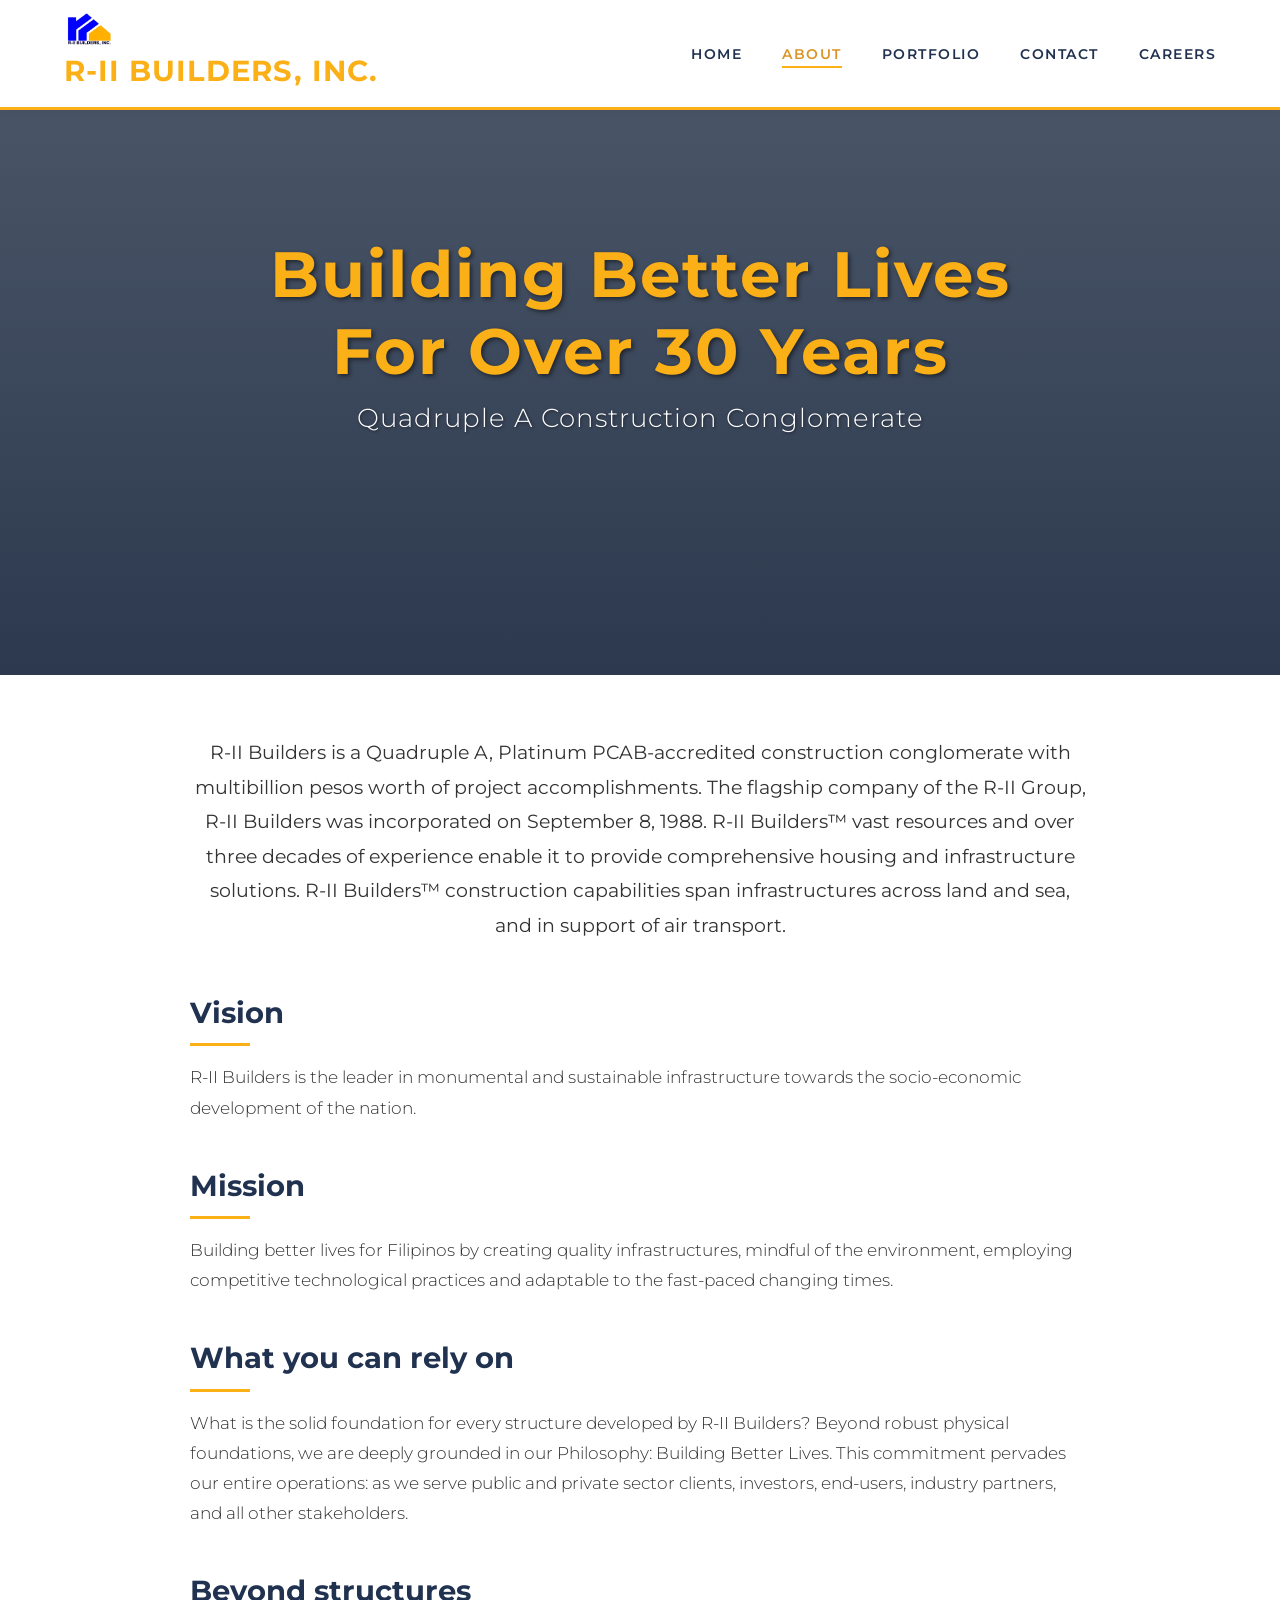
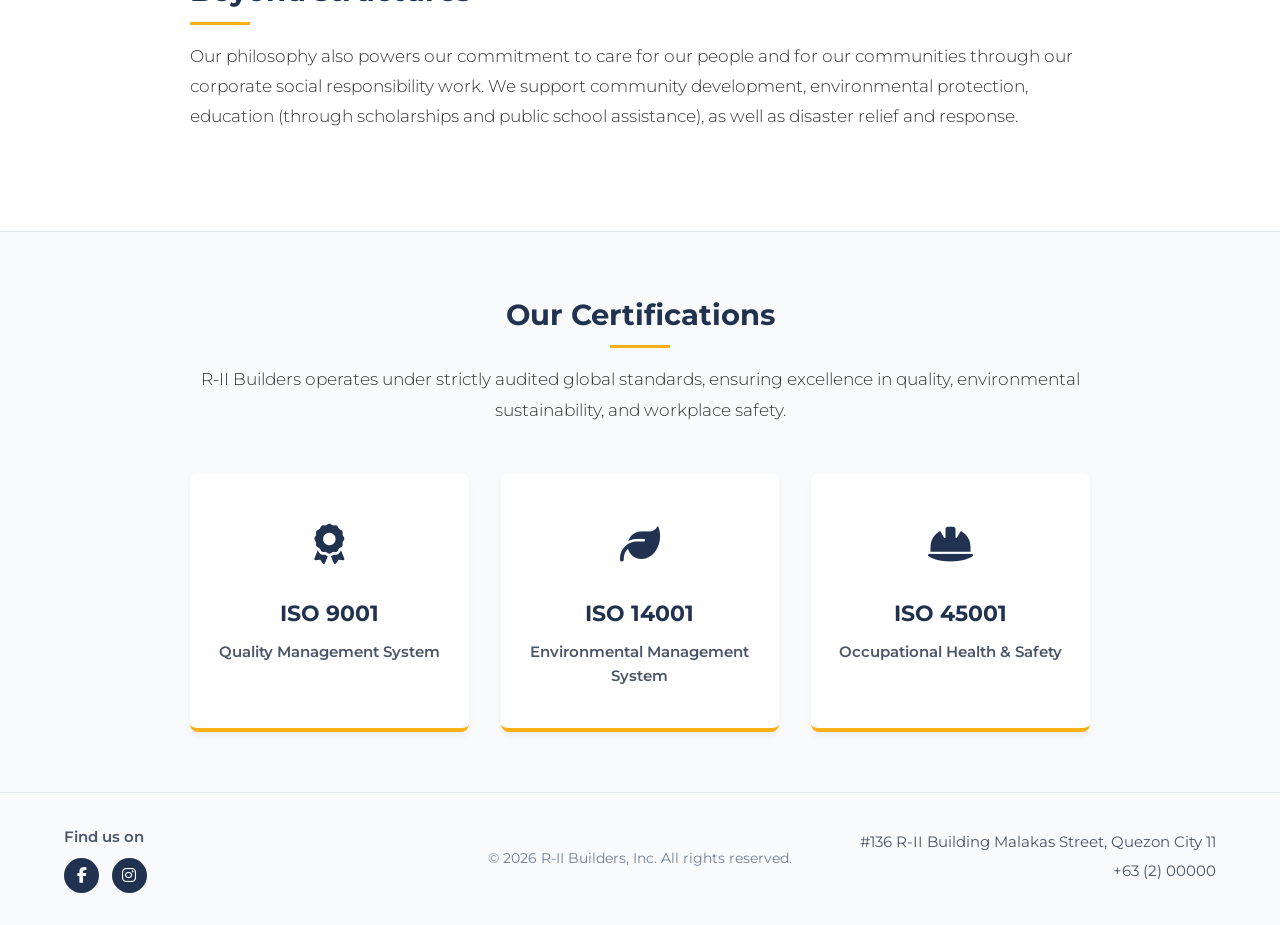
==== about.html @ 773a3608 "Update about.html" ====
<!DOCTYPE html>
<html lang="en">

<head>
    <meta charset="UTF-8">
    <meta name="viewport" content="width=device-width, initial-scale=1.0">
    <link rel="icon" type="image/png" href="images/favicon.png">
    <title>R-II Builders, Inc. | About</title>

    <meta property="og:title" content="R-II Builders, Inc. - About Us">
    <meta property="og:description" content="Building better lives for over 30 years.">
    <meta property="og:url" content="https://riibuilders.com/about.html">
    <meta property="og:type" content="website">

    <!-- Google Fonts -->
    <link rel="preconnect" href="https://fonts.googleapis.com">
    <link rel="preconnect" href="https://fonts.gstatic.com" crossorigin>
    <link href="https://fonts.googleapis.com/css2?family=Montserrat:wght@300;400;600;700&display=swap" rel="stylesheet">

    <!-- Font Awesome for ISO Certification and Social Icons -->
    <link rel="stylesheet" href="https://cdnjs.cloudflare.com/ajax/libs/font-awesome/6.4.0/css/all.min.css">

    <!-- CSS Link -->
    <link rel="stylesheet" href="css/style.css">

    <style>
        .nav-brand img {
            max-height: 35px;
            width: auto;
            display: block;
        }
    </style>
</head>

<body>
    <!-- Page Loader -->
    <div id="page-loader" class="page-loader">
        <img src="images/RII_Logo.png" alt="Loading..." class="loader-logo">
    </div>

    <!-- Navigation -->
    <nav class="navbar" id="navbar">
        <a href="index.html" class="nav-brand">
            <!-- Local logo image -->
            <img src="images/RII_Logo.png" alt="R-II Builders, Inc.">
            <span class="brand-text">R-II Builders, Inc.</span>
        </a>

        <!-- Mobile Toggle -->
        <button class="nav-toggle" id="nav-toggle" aria-label="Toggle Navigation">
            <span class="hamburger"></span>
        </button>

        <ul class="nav-links" id="nav-links">
            <li><a href="index.html" class="nav-item">Home</a></li>
            <li><a href="about.html" class="nav-item active">About</a></li>
            <li><a href="portfolio.html" class="nav-item">Portfolio</a></li>
            <li><a href="contact.html" class="nav-item">Contact</a></li>
            <li><a href="careers.html" class="nav-item">Careers</a></li>
        </ul>
    </nav>

    <!-- About Hero Section (Video Template) -->
    <header class="page-hero" id="about-hero">

        <!-- Video Background Container -->
        <div class="video-container">
            <!-- Autoplay, loop, and muted are standard for background videos -->
            <video autoplay loop muted playsinline id="hero-video">
                <!-- Using a free, lightweight construction stock video from Mixkit for the meantime -->
                <source src="https://assets.mixkit.co/videos/preview/mixkit-construction-crane-working-in-the-city-4389-large.mp4"
                    type="video/mp4">
            </video>
            <!-- Dark overlay so the text remains readable over the video -->
            <div class="video-overlay"></div>
        </div>

        <!-- Text Content -->
        <div class="hero-content">
            <h1 class="hero-title" style="text-transform: capitalize;">Building better lives<br>for Over 30 Years</h1>
            <h3 class="hero-subtitle">Quadruple A Construction Conglomerate</h3>
        </div>

    </header>

    <!-- About Content Section -->
    <section class="content-section">
        <div class="container">
            <p class="lead-text">
                R-II Builders is a Quadruple A, Platinum PCAB-accredited construction conglomerate with multibillion
                pesos worth of project accomplishments. The flagship company of the R-II Group, R-II Builders was
                incorporated on September 8, 1988. R-II Builders™ vast resources and over three decades of experience
                enable it to provide comprehensive housing and infrastructure solutions. R-II Builders™ construction
                capabilities span infrastructures across land and sea, and in support of air transport.
            </p>

            <div class="text-block">
                <h2 class="section-title">Vision</h2>
                <p>
                    R-II Builders is the leader in monumental and sustainable infrastructure towards the socio-economic
                    development of the nation.
                </p>
            </div>

            <div class="text-block">
                <h2 class="section-title">Mission</h2>
                <p>
                    Building better lives for Filipinos by creating quality infrastructures, mindful of the environment,
                    employing competitive technological practices and adaptable to the fast-paced changing times.
                </p>
            </div>

            <div class="text-block">
                <h2 class="section-title">What you can rely on</h2>
                <p>
                    What is the solid foundation for every structure developed by R-II Builders? Beyond robust physical
                    foundations, we are deeply grounded in our Philosophy: Building Better Lives. This commitment
                    pervades our entire operations: as we serve public and private sector clients, investors, end-users,
                    industry partners, and all other stakeholders.
                </p>
            </div>

            <div class="text-block">
                <h2 class="section-title">Beyond structures</h2>
                <p>
                    Our philosophy also powers our commitment to care for our people and for our communities through our
                    corporate social responsibility work. We support community development, environmental protection,
                    education (through scholarships and public school assistance), as well as disaster relief and
                    response.
                </p>
            </div>
        </div>
    </section>

    <!-- Certifications Section -->
    <section class="certifications-section">
        <div class="container">
            <div class="text-block text-center">
                <h2 class="section-title center-title">Our Certifications</h2>
                <p>R-II Builders operates under strictly audited global standards, ensuring excellence in quality,
                    environmental sustainability, and workplace safety.</p>
            </div>

            <div class="cert-grid">
                <!-- ISO 9001 -->
                <div class="cert-card">
                    <div class="cert-icon">
                        <i class="fas fa-award"></i>
                    </div>
                    <h3 class="cert-title">ISO 9001</h3>
                    <p class="cert-desc">Quality Management System</p>
                </div>

                <!-- ISO 14001 -->
                <div class="cert-card">
                    <div class="cert-icon">
                        <i class="fas fa-leaf"></i>
                    </div>
                    <h3 class="cert-title">ISO 14001</h3>
                    <p class="cert-desc">Environmental Management System</p>
                </div>

                <!-- ISO 45001 -->
                <div class="cert-card">
                    <div class="cert-icon">
                        <i class="fas fa-hard-hat"></i>
                    </div>
                    <h3 class="cert-title">ISO 45001</h3>
                    <p class="cert-desc">Occupational Health & Safety</p>
                </div>
            </div>
        </div>
    </section>

    <!-- Footer (Updated to match your Left/Center/Right layout) -->
    <footer class="simple-footer">
        <div class="footer-bottom-bar">

            <!-- LEFT: Social Links -->
            <div class="footer-left">
                <span class="social-text">Find us on</span>
                <div class="social-icons">
                    <a href="#"><i class="fab fa-facebook-f"></i></a>
                    <a href="#"><i class="fab fa-instagram"></i></a>
                </div>
            </div>

            <!-- CENTER: Copyright -->
            <div class="footer-center">
                &copy; 2026 R-II Builders, Inc. All rights reserved.
            </div>

            <!-- RIGHT: Address -->
            <div class="footer-right">
                <p>#136 R-II Building Malakas Street, Quezon City 11</p>
                <p>+63 (2) 00000</p>
            </div>

        </div>
    </footer>

    <script src="script.js"></script>
</body>

</html>
---- css/style.css ----
/* ==========================================================================
   CSS Reset & Variables (R-II Builders Theme)
   ========================================================================== */
@import url('https://fonts.googleapis.com/css2?family=Montserrat:wght@300;400;600;700&display=swap');

:root {
    /* Updated Corporate Blue & Gold Theme */
    --bg-blue: #203250;
    --header-blue: #16243b;
    --accent-gold: #fcb017;
    --accent-gold-hover: #da9528;
    --text-light: #ffffff;
    --text-muted: #a0aec0;
    --font-main: 'Montserrat', sans-serif;
    --transition-fast: 0.2s ease-in-out;
}

* {
    margin: 0;
    padding: 0;
    box-sizing: border-box;
}

body {
    font-family: var(--font-main);
    color: #333333;
    background-color: #ffffff;
    line-height: 1.6;
    overflow-x: hidden;
    display: flex;
    flex-direction: column;
    min-height: 100vh;
}

a {
    text-decoration: none;
    color: inherit;
}

/* ==========================================================================
   Navigation
   ========================================================================== */
.navbar {
    position: fixed;
    top: 0;
    left: 0;
    width: 100%;
    z-index: 1000;
    display: flex;
    justify-content: space-between;
    align-items: center;
    padding: 0.8rem 5%;
    background-color: #ffffff;
    border-bottom: 3px solid var(--accent-gold);
    box-shadow: 0 4px 10px rgba(0, 0, 0, 0.05);
}

.nav-brand {
    font-size: 1.8rem;
    font-weight: 700;
    color: var(--accent-gold);
    text-transform: uppercase;
    letter-spacing: 1px;
}

.nav-brand img {
    max-height: 35px;
    width: auto;
    display: block;
}

.nav-links {
    list-style: none;
    display: flex;
    gap: 2.5rem;
    align-items: center;
}

.nav-links a {
    font-size: 0.9rem;
    font-weight: 600;
    letter-spacing: 1.5px;
    text-transform: uppercase;
    transition: var(--transition-fast);
    position: relative;
    color: var(--bg-blue);
}

.nav-links a::after {
    content: '';
    position: absolute;
    bottom: -5px;
    left: 0;
    width: 0;
    height: 2px;
    background-color: var(--accent-gold);
    transition: var(--transition-fast);
}

.nav-links a:hover::after,
.nav-links a.active::after {
    width: 100%;
}

.nav-links a:hover,
.nav-links a.active {
    color: var(--accent-gold-hover);
}

/* Mobile Nav Toggle */
.nav-toggle {
    display: none;
    background: none;
    border: none;
    cursor: pointer;
    padding: 0.5rem;
    z-index: 1001;
}

.hamburger {
    display: block;
    width: 25px;
    height: 2px;
    background-color: var(--accent-gold);
    position: relative;
    transition: var(--transition-fast);
}

.hamburger::before,
.hamburger::after {
    content: '';
    position: absolute;
    width: 100%;
    height: 100%;
    background-color: inherit;
    left: 0;
    transition: var(--transition-fast);
}

.hamburger::before {
    top: -8px;
}

.hamburger::after {
    top: 8px;
}

/* ==========================================================================
   Hero Section (Home Page)
   ========================================================================== */
.hero {
    flex: 1;
    display: flex;
    align-items: center;
    justify-content: center;
    text-align: center;
    padding: 150px 20px 80px;
    background-image: linear-gradient(rgba(22, 36, 59, 0.75), rgba(22, 36, 59, 0.9)), url('https://pub-7480e3de787c46bc820e8f515126787b.r2.dev/RII%20Photos/R2%20OLD%20PHOTOS/Capture8.JPG.webp');
    background-size: cover;
    background-position: center;
    background-attachment: fixed;
}

.hero-content {
    max-width: 800px;
    animation: fadeInUp 1s ease forwards;
}

.hero-title {
    color: var(--accent-gold);
    font-size: clamp(2.5rem, 6vw, 4.5rem);
    font-weight: 700;
    margin-bottom: 1.5rem;
    letter-spacing: 2px;
    line-height: 1.2;
    text-shadow: 2px 2px 4px rgba(0, 0, 0, 0.5);
}

.hero-text {
    font-size: clamp(1rem, 2vw, 1.2rem);
    font-weight: 400;
    line-height: 1.8;
    color: #ffffff;
    margin: 0 auto;
    text-shadow: 1px 1px 3px rgba(0, 0, 0, 0.5);
}

/* ==========================================================================
   Internal Pages (About, Portfolio, etc.)
   ========================================================================== */
.page-hero {
    position: relative;
    padding: 160px 20px 60px;
    background-color: #f8fafc;
    text-align: center;
    overflow: hidden;
}

.page-hero .hero-title {
    color: var(--accent-gold);
    font-size: clamp(2rem, 5vw, 3.5rem);
    font-weight: 700;
    margin-bottom: 0.5rem;
    line-height: 1.2;
}

.hero-subtitle {
    color: #4a5568;
    font-size: clamp(1rem, 2vw, 1.5rem);
    font-weight: 300;
    letter-spacing: 1px;
}

/* About Hero - 3/4 Screen Video Background */
#about-hero {
    position: relative;
    height: 75vh;
    min-height: 500px;
    display: flex;
    align-items: center;
    justify-content: center;
    padding: 0 20px;
    overflow: hidden;
}

.video-container {
    position: absolute;
    top: 0;
    left: 0;
    width: 100%;
    height: 100%;
    z-index: 0;
}

.video-container video {
    width: 100%;
    height: 100%;
    object-fit: cover;
    display: block;
}

.video-overlay {
    position: absolute;
    top: 0;
    left: 0;
    width: 100%;
    height: 100%;
    background: linear-gradient(rgba(22, 36, 59, 0.75), rgba(22, 36, 59, 0.9));
    z-index: 1;
}

#about-hero .hero-content {
    position: relative;
    z-index: 2;
    text-align: center;
}

#about-hero .hero-title {
    color: var(--accent-gold);
    font-size: clamp(2.5rem, 5vw, 4rem);
    text-shadow: 2px 2px 4px rgba(0, 0, 0, 0.5);
    margin-bottom: 0.5rem;
}

#about-hero .hero-subtitle {
    color: #ffffff;
    font-size: clamp(1.2rem, 2vw, 1.8rem);
    font-weight: 300;
    text-shadow: 1px 1px 3px rgba(0, 0, 0, 0.5);
    letter-spacing: 1px;
}

/* Content Section Layout */
.content-section {
    background-color: #ffffff;
    color: #333333;
    padding: 60px 20px;
    flex: 1;
}

.container {
    max-width: 900px;
    margin: 0 auto;
}

.lead-text {
    font-size: 1.2rem;
    line-height: 1.8;
    margin-bottom: 3rem;
    text-align: center;
    font-weight: 400;
}

.text-block {
    margin-bottom: 2.5rem;
}

.section-title {
    color: var(--bg-blue);
    font-size: 1.8rem;
    margin-bottom: 1rem;
    position: relative;
    padding-bottom: 10px;
}

.section-title::after {
    content: '';
    position: absolute;
    left: 0;
    bottom: 0;
    width: 60px;
    height: 3px;
    background-color: var(--accent-gold);
}

.text-block p {
    font-size: 1.05rem;
    line-height: 1.8;
    font-weight: 300;
}

/* ==========================================================================
   Certifications Section
   ========================================================================== */
.certifications-section {
    background-color: #f8fafc;
    padding: 60px 20px;
    border-top: 1px solid #e2e8f0;
}

.text-center {
    text-align: center;
}

.center-title {
    display: inline-block;
}

.center-title::after {
    left: 50%;
    transform: translateX(-50%);
}

.cert-grid {
    display: grid;
    grid-template-columns: repeat(auto-fit, minmax(250px, 1fr));
    gap: 2rem;
    margin-top: 3rem;
}

.cert-card {
    background: #ffffff;
    padding: 2.5rem 1.5rem;
    border-radius: 8px;
    text-align: center;
    box-shadow: 0 4px 6px rgba(0, 0, 0, 0.05);
    border-bottom: 4px solid var(--accent-gold);
    transition: var(--transition-fast);
}

.cert-card:hover {
    transform: translateY(-5px);
    box-shadow: 0 10px 20px rgba(0, 0, 0, 0.1);
}

.cert-icon {
    font-size: 2.5rem;
    color: var(--bg-blue);
    margin-bottom: 1.2rem;
}

.cert-title {
    color: var(--bg-blue);
    font-size: 1.4rem;
    font-weight: 700;
    margin-bottom: 0.5rem;
}

.cert-desc {
    color: #4a5568;
    font-size: 0.95rem;
    font-weight: 600;
    margin: 0;
}

/* ==========================================================================
   Contact Page Styles
   ========================================================================== */
.contact-container {
    display: grid;
    grid-template-columns: 1fr 1.5fr;
    gap: 4rem;
    padding-top: 20px;
}

.contact-info {
    padding-right: 2rem;
}

.contact-detail {
    margin-bottom: 1.5rem;
    font-size: 1.05rem;
    color: #4a5568;
}

.contact-detail strong {
    color: var(--bg-blue);
    font-weight: 600;
}

.contact-form-wrapper {
    background: #f8fafc;
    padding: 2.5rem;
    border-radius: 8px;
    box-shadow: 0 4px 6px rgba(0, 0, 0, 0.05);
    border: 1px solid #e2e8f0;
}

.form-group {
    margin-bottom: 1.5rem;
}

.form-group label {
    display: block;
    font-size: 0.9rem;
    font-weight: 600;
    color: var(--bg-blue);
    margin-bottom: 0.5rem;
}

.form-group input,
.form-group select,
.form-group textarea {
    width: 100%;
    padding: 0.75rem 1rem;
    border: 1px solid #cbd5e1;
    border-radius: 4px;
    font-family: var(--font-main);
    font-size: 1rem;
    color: #333333;
    transition: var(--transition-fast);
}

.form-group input:focus,
.form-group select:focus,
.form-group textarea:focus {
    outline: none;
    border-color: var(--accent-gold);
    box-shadow: 0 0 0 2px rgba(252, 176, 23, 0.2);
}

.btn-submit {
    display: inline-block;
    width: 100%;
    padding: 1rem;
    background-color: var(--accent-gold);
    color: var(--header-blue);
    font-weight: 700;
    font-size: 1rem;
    border: none;
    border-radius: 4px;
    cursor: pointer;
    text-transform: uppercase;
    letter-spacing: 1px;
    transition: var(--transition-fast);
}

.btn-submit:hover {
    background-color: var(--accent-gold-hover);
    color: #ffffff;
}

/* ==========================================================================
   Careers Page Styles
   ========================================================================== */
.job-list {
    display: flex;
    flex-direction: column;
    gap: 2rem;
}

.job-card {
    background: #ffffff;
    border: 1px solid #e2e8f0;
    border-left: 4px solid var(--accent-gold);
    border-radius: 6px;
    padding: 2rem;
    box-shadow: 0 4px 6px rgba(0, 0, 0, 0.03);
    transition: var(--transition-fast);
}

.job-card:hover {
    box-shadow: 0 10px 15px rgba(0, 0, 0, 0.08);
    transform: translateY(-2px);
}

.job-header {
    display: flex;
    justify-content: space-between;
    align-items: center;
    margin-bottom: 0.5rem;
}

.job-title {
    color: var(--bg-blue);
    font-size: 1.4rem;
    font-weight: 700;
}

.job-type {
    background-color: var(--header-blue);
    color: var(--accent-gold);
    padding: 0.3rem 0.8rem;
    border-radius: 20px;
    font-size: 0.8rem;
    font-weight: 600;
    text-transform: uppercase;
    letter-spacing: 1px;
}

.job-meta {
    color: #718096;
    font-size: 0.95rem;
    margin-bottom: 1rem;
    font-weight: 600;
}

.job-desc {
    color: #4a5568;
    font-size: 1rem;
    line-height: 1.7;
    margin-bottom: 1.5rem;
}

.btn-apply {
    display: inline-block;
    padding: 0.75rem 1.5rem;
    background-color: transparent;
    color: var(--bg-blue);
    font-weight: 700;
    font-size: 0.9rem;
    border: 2px solid var(--bg-blue);
    border-radius: 4px;
    cursor: pointer;
    text-transform: uppercase;
    letter-spacing: 1px;
    transition: var(--transition-fast);
}

.btn-apply:hover {
    background-color: var(--bg-blue);
    color: var(--text-light);
}

/* ==========================================================================
   Portfolio Gallery Styles
   ========================================================================== */
.portfolio-section {
    padding: 4rem 2rem;
    background-color: #f8fafc;
}

.portfolio-grid {
    display: grid;
    grid-template-columns: repeat(auto-fill, minmax(300px, 1fr));
    gap: 2rem;
}

.portfolio-item {
    position: relative;
    border-radius: 8px;
    overflow: hidden;
    box-shadow: 0 4px 10px rgba(0, 0, 0, 0.1);
    background-color: #ffffff;
    aspect-ratio: 4 / 3;
    cursor: pointer;
    min-width: 0;
    min-height: 0;
}

.portfolio-item img {
    width: 100%;
    height: 100%;
    object-fit: cover;
    display: block;
    transition: transform 0.5s ease;
}

.portfolio-item:hover img {
    transform: scale(1.1);
}

.portfolio-overlay {
    position: absolute;
    inset: 0;
    background: linear-gradient(to top, rgba(32, 50, 80, 0.9), rgba(32, 50, 80, 0.2));
    display: flex;
    align-items: flex-end;
    padding: 1.5rem;
    opacity: 0;
    transition: opacity 0.3s ease;
}

.portfolio-item:hover .portfolio-overlay {
    opacity: 1;
}

.portfolio-title {
    color: var(--accent-gold);
    font-size: 1.2rem;
    font-weight: 700;
    text-transform: uppercase;
    letter-spacing: 1px;
    transform: translateY(20px);
    transition: transform 0.3s ease;
}

.portfolio-item:hover .portfolio-title {
    transform: translateY(0);
}

/* ==========================================================================
   Footer (Left / Center / Right Layout for ALL Pages)
   ========================================================================== */
.simple-footer {
    padding: 2rem 5%;
    background-color: #f8fafc;
    border-top: 1px solid #e2e8f0;
    margin-top: auto;
}

.footer-bottom-bar {
    display: flex;
    flex-direction: row;
    justify-content: space-between;
    align-items: center;
    width: 100%;
    max-width: 1400px;
    margin: 0 auto;
}

.footer-left {
    flex: 1;
    display: flex;
    flex-direction: column;
    align-items: flex-start;
}

.social-text {
    color: #4a5568;
    font-size: 0.95rem;
    font-weight: 600;
    margin-bottom: 0.5rem;
}

.social-icons {
    display: flex;
    gap: 0.8rem;
}

.social-icons a {
    color: #ffffff;
    background-color: var(--bg-blue);
    width: 35px;
    height: 35px;
    border-radius: 50%;
    display: inline-flex;
    align-items: center;
    justify-content: center;
    transition: background-color 0.3s ease, transform 0.3s ease;
}

.social-icons a:hover {
    background-color: var(--accent-gold);
    transform: translateY(-3px);
}

.footer-center {
    flex: 1;
    text-align: center;
    font-size: 0.85rem;
    color: #718096;
}

.footer-right {
    flex: 1;
    text-align: right;
    color: #4a5568;
    font-size: 0.95rem;
}

.footer-right p {
    margin: 0 0 0.3rem 0;
}

/* ==========================================================================
   Page Loader
   ========================================================================== */
.page-loader {
    position: fixed;
    top: 0;
    left: 0;
    width: 100%;
    height: 100%;
    background-color: #ffffff;
    display: flex;
    justify-content: center;
    align-items: center;
    z-index: 9999;
    transition: opacity 0.5s ease, visibility 0.5s ease;
}

.page-loader.hidden {
    opacity: 0;
    visibility: hidden;
}

.loader-logo {
    width: 150px;
    animation: pulse 1.5s infinite;
}

/* ==========================================================================
   Animations & Responsive Design
   ========================================================================== */
@keyframes pulse {
    0% {
        transform: scale(1);
        opacity: 0.7;
    }

    50% {
        transform: scale(1.1);
        opacity: 1;
    }

    100% {
        transform: scale(1);
        opacity: 0.7;
    }
}

@keyframes fadeInUp {
    from {
        opacity: 0;
        transform: translateY(30px);
    }

    to {
        opacity: 1;
        transform: translateY(0);
    }
}

@media (max-width: 768px) {

    /* Mobile Nav */
    .nav-toggle {
        display: block;
    }

    .nav-links {
        position: fixed;
        top: 0;
        right: -100%;
        width: 100%;
        height: 100vh;
        background: #ffffff;
        flex-direction: column;
        justify-content: center;
        align-items: center;
        transition: right 0.4s ease;
        gap: 3rem;
    }

    .nav-links.active {
        right: 0;
    }

    .nav-toggle.active .hamburger {
        background: transparent;
    }

    .nav-toggle.active .hamburger::before {
        top: 0;
        transform: rotate(45deg);
    }

    .nav-toggle.active .hamburger::after {
        top: 0;
        transform: rotate(-45deg);
    }

    /* Mobile Footer */
    .footer-bottom-bar {
        flex-direction: column;
        gap: 2rem;
    }

    .footer-left,
    .footer-center,
    .footer-right {
        align-items: center;
        text-align: center;
    }

    /* Mobile Contact/Careers Layout */
    .contact-container {
        grid-template-columns: 1fr;
        gap: 2.5rem;
    }

    .contact-info {
        padding-right: 0;
    }
}

@media (max-width: 500px) {
    .job-header {
        flex-direction: column;
        align-items: flex-start;
        gap: 0.5rem;
    }
}

/* ==========================================================================
   About Hero - 3/4 Screen Video Background
   ========================================================================== */
#about-hero {
    position: relative;
    height: 75vh;
    /* Sets the height to exactly 3/4 of the viewport height */
    min-height: 500px;
    /* Fallback for very small screens */
    display: flex;
    align-items: center;
    justify-content: center;
    padding: 0 20px;
    overflow: hidden;
}

.video-container {
    position: absolute;
    top: 0;
    left: 0;
    width: 100%;
    height: 100%;
    z-index: 0;
}

.video-container video {
    width: 100%;
    height: 100%;
    object-fit: cover;
    /* Ensures the video fills the screen without stretching */
    display: block;
}

.video-overlay {
    position: absolute;
    top: 0;
    left: 0;
    width: 100%;
    height: 100%;
    /* Dark blue gradient overlay - adjust opacity (0.75 / 0.9) if you want the video brighter or darker */
    background: linear-gradient(rgba(22, 36, 59, 0.75), rgba(22, 36, 59, 0.9));
    z-index: 1;
}

#about-hero .hero-content {
    position: relative;
    z-index: 2;
    /* Keeps the text above the video and overlay */
    text-align: center;
}

#about-hero .hero-title {
    color: var(--accent-gold);
    font-size: clamp(2.5rem, 5vw, 4rem);
    text-shadow: 2px 2px 4px rgba(0, 0, 0, 0.5);
    margin-bottom: 0.5rem;
}

#about-hero .hero-subtitle {
    color: #ffffff;
    font-size: clamp(1.2rem, 2vw, 1.8rem);
    font-weight: 300;
    text-shadow: 1px 1px 3px rgba(0, 0, 0, 0.5);
    letter-spacing: 1px;
}

/* ==========================================================================
   Careers Hero - 3/4 Screen Background
   ========================================================================== */
#careers-hero {
    position: relative;
    height: 75vh;
    min-height: 500px;
    display: flex;
    align-items: center;
    justify-content: center;
    padding: 0 20px;
    overflow: hidden;
    /* Uses a background image with a dark overlay to keep text readable */
    background-image: linear-gradient(rgba(22, 36, 59, 0.75), rgba(22, 36, 59, 0.9)), url('https://pub-7480e3de787c46bc820e8f515126787b.r2.dev/RII%20Photos/R2%20OLD%20PHOTOS/Capture3.JPG.webp');
    background-size: cover;
    background-position: center;
}

#careers-hero .hero-content {
    position: relative;
    z-index: 2;
    text-align: center;
}

#careers-hero .hero-title {
    color: var(--accent-gold);
    font-size: clamp(2.5rem, 5vw, 4rem);
    text-shadow: 2px 2px 4px rgba(0, 0, 0, 0.5);
    margin-bottom: 0.5rem;
}

#careers-hero .hero-subtitle {
    color: #ffffff;
    font-size: clamp(1.2rem, 2vw, 1.8rem);
    font-weight: 300;
    text-shadow: 1px 1px 3px rgba(0, 0, 0, 0.5);
    letter-spacing: 1px;
}
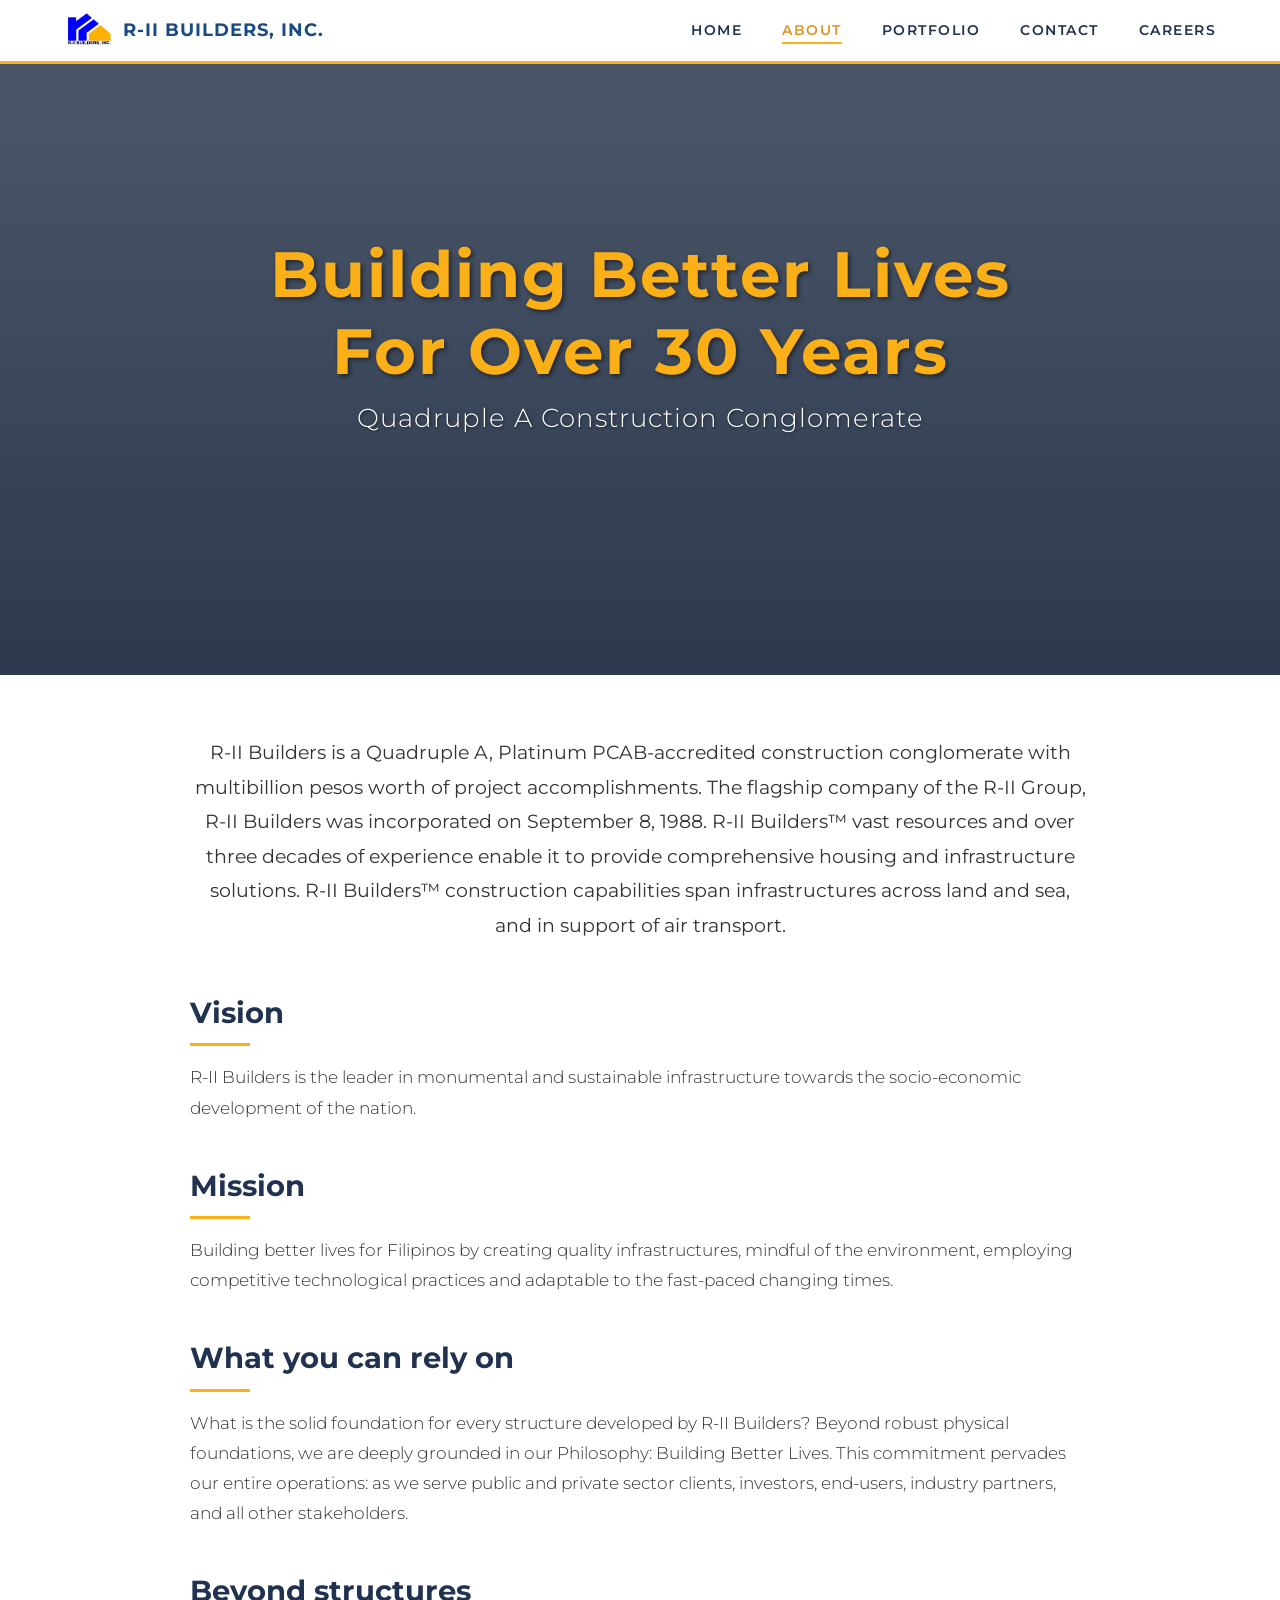
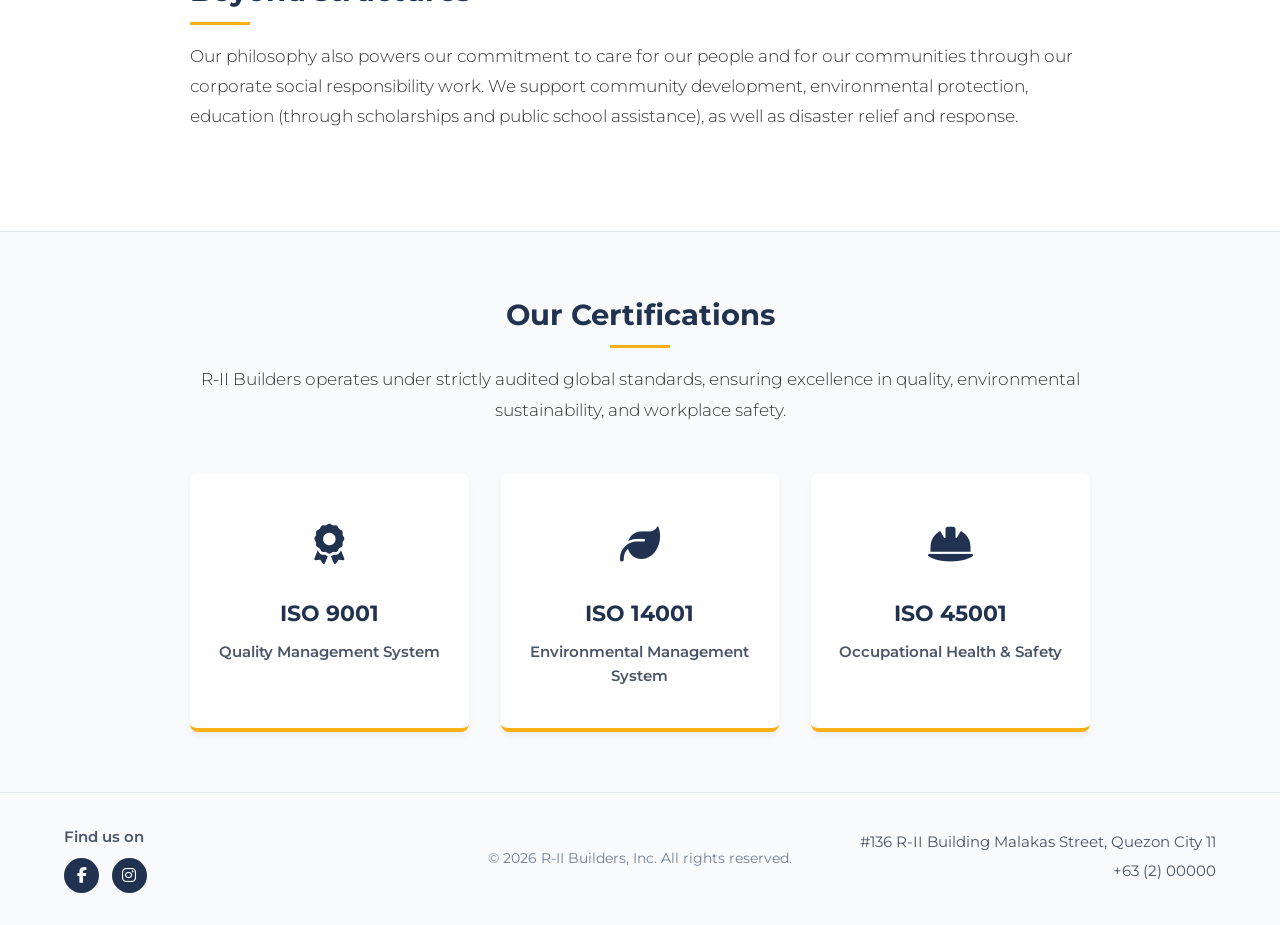
==== commit ba5d7c06: "Update about.html" ====
--- a/about.html
+++ b/about.html
@@ -1,4 +1,4 @@
-<!DOCTYPE html>
+﻿<!DOCTYPE html>
 <html lang="en">
 
 <head>
@@ -68,7 +68,8 @@
             <!-- Autoplay, loop, and muted are standard for background videos -->
             <video autoplay loop muted playsinline id="hero-video">
                 <!-- Using a free, lightweight construction stock video from Mixkit for the meantime -->
-                <source src="https://assets.mixkit.co/videos/preview/mixkit-construction-crane-working-in-the-city-4389-large.mp4"
+                <source
+                    src="https://assets.mixkit.co/videos/preview/mixkit-construction-crane-working-in-the-city-4389-large.mp4"
                     type="video/mp4">
             </video>
             <!-- Dark overlay so the text remains readable over the video -->
--- a/css/style.css
+++ b/css/style.css
@@ -56,17 +56,29 @@
 }
 
 .nav-brand {
-    font-size: 1.8rem;
+    font-size: 1.2rem;
     font-weight: 700;
-    color: var(--accent-gold);
     text-transform: uppercase;
     letter-spacing: 1px;
+    display: flex !important;
+    flex-direction: row !important;
+    align-items: center !important;
+    flex-wrap: nowrap !important;
+    gap: 10px;
+    text-decoration: none;
 }
 
 .nav-brand img {
     max-height: 35px;
     width: auto;
     display: block;
+    flex-shrink: 0;
+}
+
+.brand-text {
+    font-size: 1.1rem;
+    color: #1a4a84; /* Distinct corporate blue */
+    white-space: nowrap;
 }
 
 .nav-links {
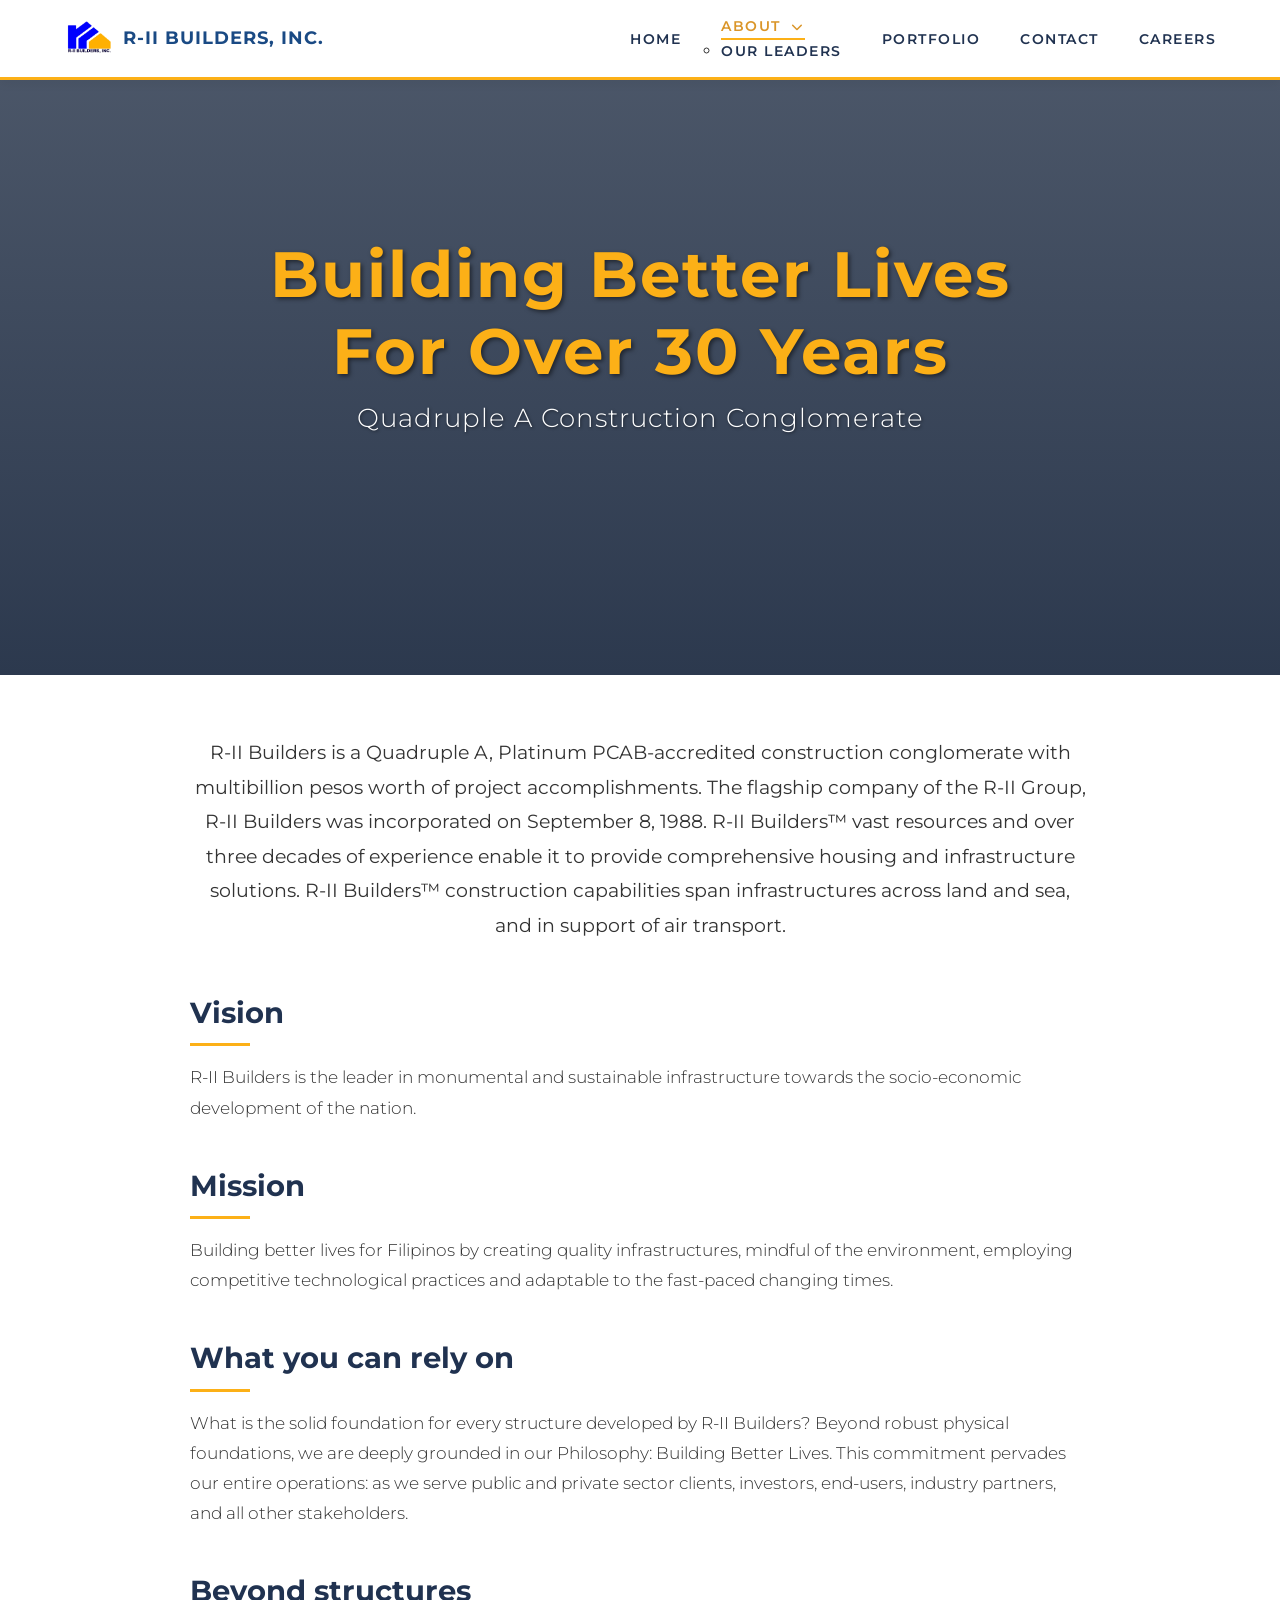
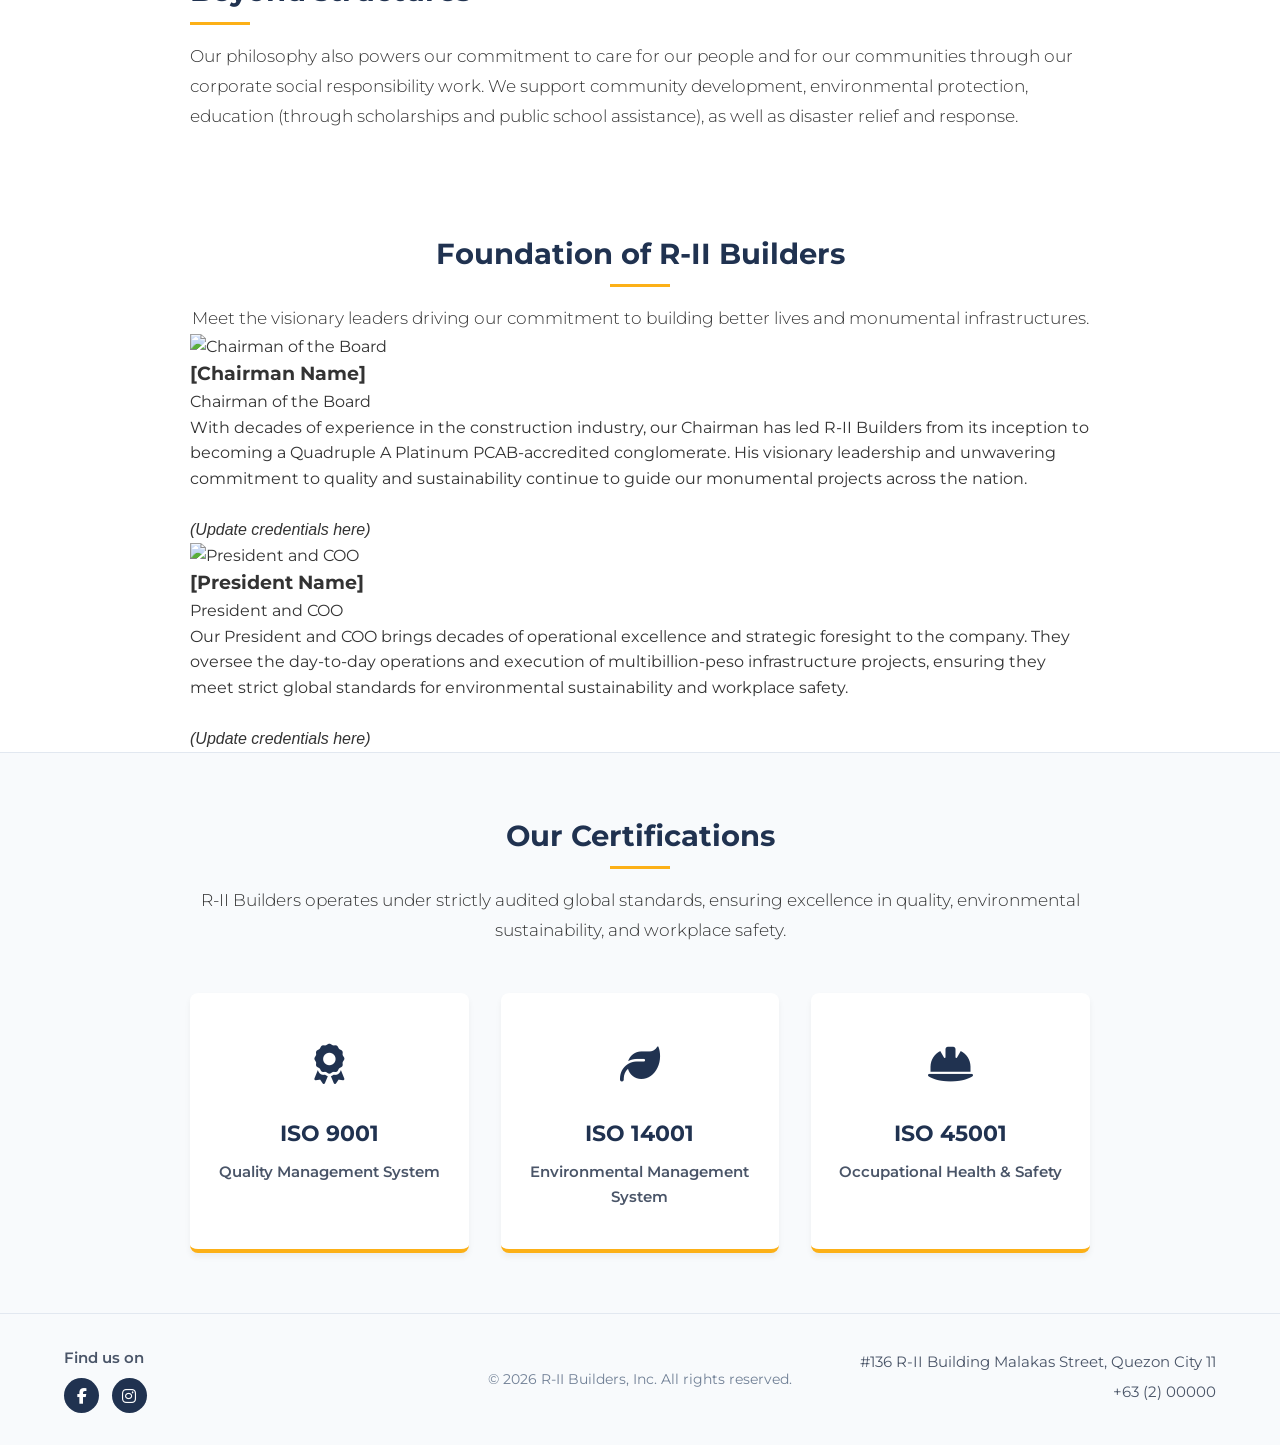
==== commit 83e74be6: "Update about.html" ====
--- a/about.html
+++ b/about.html
@@ -1,4 +1,4 @@
-﻿<!DOCTYPE html>
+<!DOCTYPE html>
 <html lang="en">
 
 <head>
@@ -21,7 +21,7 @@
     <link rel="stylesheet" href="https://cdnjs.cloudflare.com/ajax/libs/font-awesome/6.4.0/css/all.min.css">
 
     <!-- CSS Link -->
-    <link rel="stylesheet" href="css/style.css">
+    <link rel="stylesheet" href="css/style.css?v=3">
 
     <style>
         .nav-brand img {
@@ -53,7 +53,12 @@
 
         <ul class="nav-links" id="nav-links">
             <li><a href="index.html" class="nav-item">Home</a></li>
-            <li><a href="about.html" class="nav-item active">About</a></li>
+            <li class="nav-item-dropdown">
+                <a href="about.html" class="nav-item active">About <i class="fas fa-chevron-down" style="font-size: 0.8em; margin-left: 5px;"></i></a>
+                <ul class="dropdown-menu">
+                    <li><a href="about.html#leaders">Our Leaders</a></li>
+                </ul>
+            </li>
             <li><a href="portfolio.html" class="nav-item">Portfolio</a></li>
             <li><a href="contact.html" class="nav-item">Contact</a></li>
             <li><a href="careers.html" class="nav-item">Careers</a></li>
@@ -133,6 +138,48 @@
         </div>
     </section>
 
+    <!-- Leaders Section -->
+    <section id="leaders" class="leaders-section">
+        <div class="container">
+            <div class="text-block text-center" style="margin-bottom: 0;">
+                <h2 class="section-title center-title">Foundation of R-II Builders</h2>
+                <p>Meet the visionary leaders driving our commitment to building better lives and monumental infrastructures.</p>
+            </div>
+
+            <div class="leaders-grid">
+                <!-- Chairman -->
+                <div class="leader-card">
+                    <!-- Placeholder Image (Update later) -->
+                    <img src="https://images.unsplash.com/photo-1560250097-0b93528c311a?auto=format&fit=crop&q=80&w=800" alt="Chairman of the Board" class="leader-image">
+                    <div class="leader-info">
+                        <h3 class="leader-name">[Chairman Name]</h3>
+                        <div class="leader-title">Chairman of the Board</div>
+                        <p class="leader-bio">
+                            With decades of experience in the construction industry, our Chairman has led R-II Builders from its inception to becoming a Quadruple A Platinum PCAB-accredited conglomerate. His visionary leadership and unwavering commitment to quality and sustainability continue to guide our monumental projects across the nation.
+                            <br><br>
+                            <i>(Update credentials here)</i>
+                        </p>
+                    </div>
+                </div>
+
+                <!-- President & COO -->
+                <div class="leader-card">
+                    <!-- Placeholder Image (Update later) -->
+                    <img src="https://images.unsplash.com/photo-1519085360753-af0119f7cbe7?auto=format&fit=crop&q=80&w=800" alt="President and COO" class="leader-image">
+                    <div class="leader-info">
+                        <h3 class="leader-name">[President Name]</h3>
+                        <div class="leader-title">President and COO</div>
+                        <p class="leader-bio">
+                            Our President and COO brings decades of operational excellence and strategic foresight to the company. They oversee the day-to-day operations and execution of multibillion-peso infrastructure projects, ensuring they meet strict global standards for environmental sustainability and workplace safety.
+                            <br><br>
+                            <i>(Update credentials here)</i>
+                        </p>
+                    </div>
+                </div>
+            </div>
+        </div>
+    </section>
+
     <!-- Certifications Section -->
     <section class="certifications-section">
         <div class="container">
--- a/css/style.css
+++ b/css/style.css
@@ -77,7 +77,8 @@
 
 .brand-text {
     font-size: 1.1rem;
-    color: #1a4a84; /* Distinct corporate blue */
+    color: #1a4a84;
+    /* Distinct corporate blue */
     white-space: nowrap;
 }
 
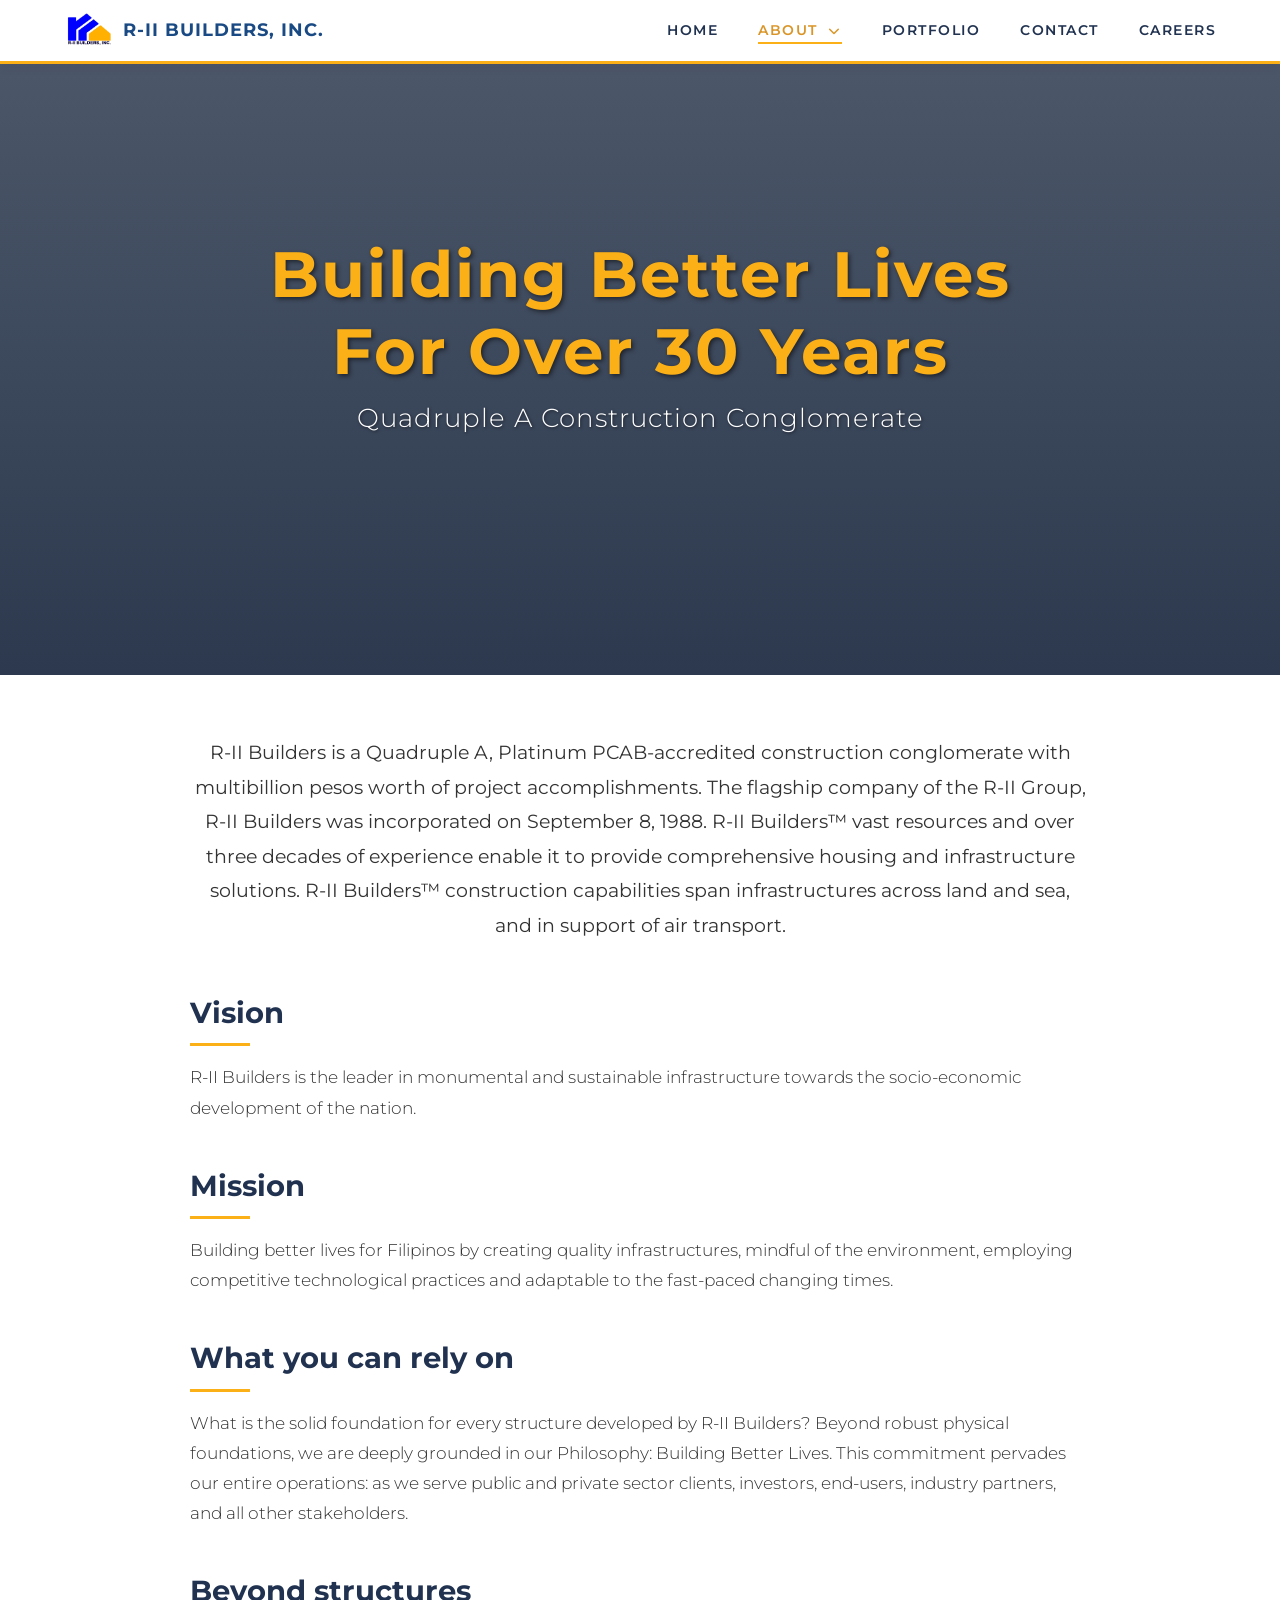
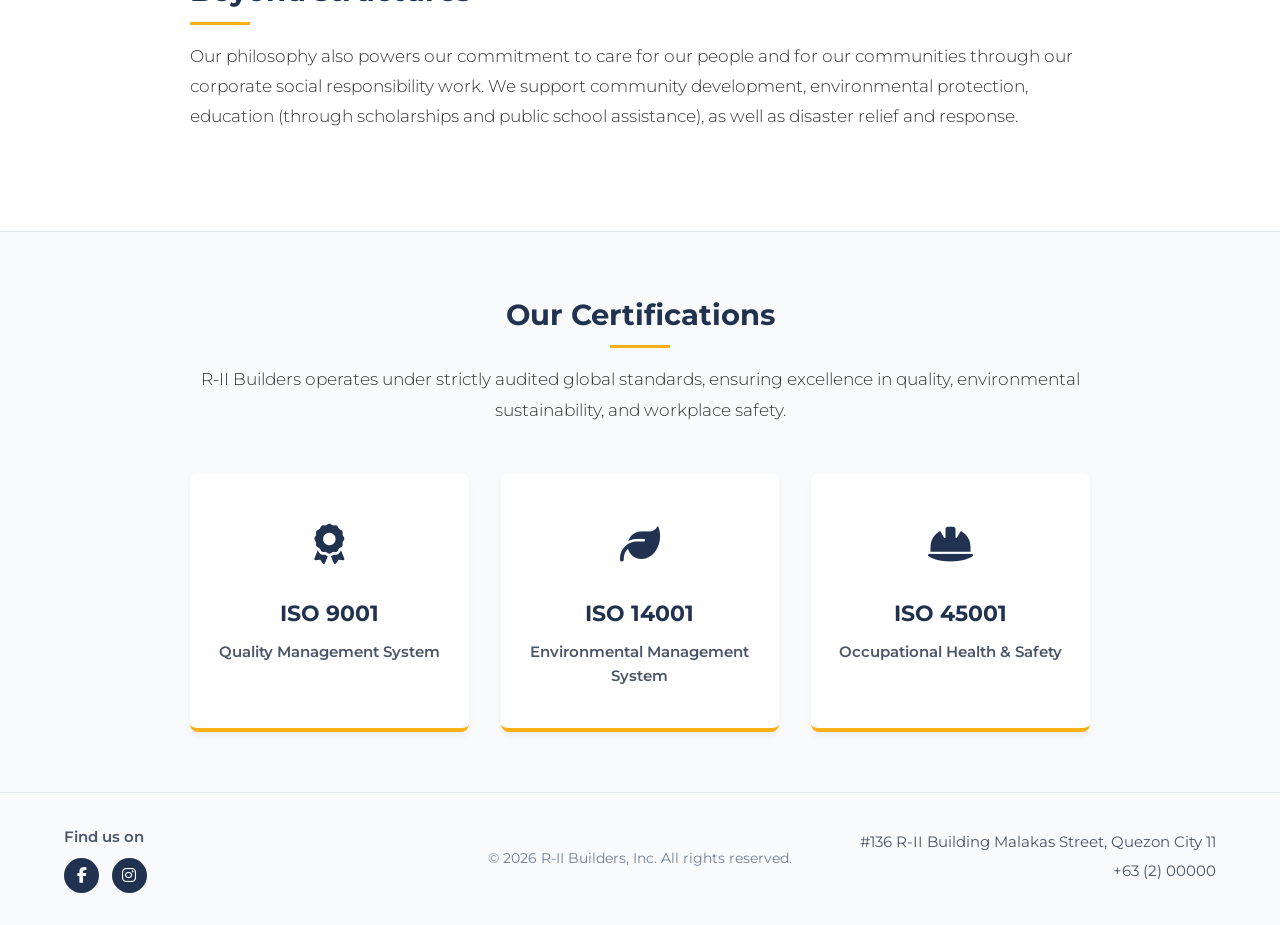
==== commit d90ec47b: "Update about.html" ====
--- a/about.html
+++ b/about.html
@@ -56,7 +56,7 @@
             <li class="nav-item-dropdown">
                 <a href="about.html" class="nav-item active">About <i class="fas fa-chevron-down" style="font-size: 0.8em; margin-left: 5px;"></i></a>
                 <ul class="dropdown-menu">
-                    <li><a href="about.html#leaders">Our Leaders</a></li>
+                    <li><a href="leaders.html">Our Leaders</a></li>
                 </ul>
             </li>
             <li><a href="portfolio.html" class="nav-item">Portfolio</a></li>
@@ -138,47 +138,7 @@
         </div>
     </section>
 
-    <!-- Leaders Section -->
-    <section id="leaders" class="leaders-section">
-        <div class="container">
-            <div class="text-block text-center" style="margin-bottom: 0;">
-                <h2 class="section-title center-title">Foundation of R-II Builders</h2>
-                <p>Meet the visionary leaders driving our commitment to building better lives and monumental infrastructures.</p>
-            </div>
-
-            <div class="leaders-grid">
-                <!-- Chairman -->
-                <div class="leader-card">
-                    <!-- Placeholder Image (Update later) -->
-                    <img src="https://images.unsplash.com/photo-1560250097-0b93528c311a?auto=format&fit=crop&q=80&w=800" alt="Chairman of the Board" class="leader-image">
-                    <div class="leader-info">
-                        <h3 class="leader-name">[Chairman Name]</h3>
-                        <div class="leader-title">Chairman of the Board</div>
-                        <p class="leader-bio">
-                            With decades of experience in the construction industry, our Chairman has led R-II Builders from its inception to becoming a Quadruple A Platinum PCAB-accredited conglomerate. His visionary leadership and unwavering commitment to quality and sustainability continue to guide our monumental projects across the nation.
-                            <br><br>
-                            <i>(Update credentials here)</i>
-                        </p>
-                    </div>
-                </div>
-
-                <!-- President & COO -->
-                <div class="leader-card">
-                    <!-- Placeholder Image (Update later) -->
-                    <img src="https://images.unsplash.com/photo-1519085360753-af0119f7cbe7?auto=format&fit=crop&q=80&w=800" alt="President and COO" class="leader-image">
-                    <div class="leader-info">
-                        <h3 class="leader-name">[President Name]</h3>
-                        <div class="leader-title">President and COO</div>
-                        <p class="leader-bio">
-                            Our President and COO brings decades of operational excellence and strategic foresight to the company. They oversee the day-to-day operations and execution of multibillion-peso infrastructure projects, ensuring they meet strict global standards for environmental sustainability and workplace safety.
-                            <br><br>
-                            <i>(Update credentials here)</i>
-                        </p>
-                    </div>
-                </div>
-            </div>
-        </div>
-    </section>
+
 
     <!-- Certifications Section -->
     <section class="certifications-section">
--- a/css/style.css
+++ b/css/style.css
@@ -118,6 +118,59 @@
 .nav-links a:hover,
 .nav-links a.active {
     color: var(--accent-gold-hover);
+}
+
+/* Dropdown Navigation */
+.nav-item-dropdown {
+    position: relative;
+}
+
+.dropdown-menu {
+    position: absolute;
+    top: 100%;
+    left: 0;
+    background: #ffffff;
+    min-width: 200px;
+    box-shadow: 0 8px 16px rgba(0,0,0,0.1);
+    border-top: 3px solid var(--accent-gold);
+    list-style: none;
+    opacity: 0;
+    visibility: hidden;
+    transform: translateY(10px);
+    transition: all 0.3s ease;
+    z-index: 1000;
+    padding: 0;
+    margin: 0;
+}
+
+.nav-item-dropdown:hover .dropdown-menu {
+    opacity: 1;
+    visibility: visible;
+    transform: translateY(0);
+}
+
+.dropdown-menu li {
+    border-bottom: 1px solid #f0f0f0;
+}
+
+.dropdown-menu li:last-child {
+    border-bottom: none;
+}
+
+.dropdown-menu a {
+    display: block;
+    padding: 12px 20px;
+    color: var(--bg-blue);
+    font-size: 0.85rem;
+}
+
+.dropdown-menu a::after {
+    display: none;
+}
+
+.dropdown-menu a:hover {
+    background: #f8f9fa;
+    color: var(--accent-gold);
 }
 
 /* Mobile Nav Toggle */
@@ -800,8 +853,32 @@
     }
 
     .nav-toggle.active .hamburger::after {
-        top: 0;
-        transform: rotate(-45deg);
+        transform: translateY(-8px) rotate(-45deg);
+    }
+
+    /* Mobile Dropdown Fix */
+    .nav-item-dropdown {
+        width: 100%;
+        text-align: center;
+    }
+
+    .dropdown-menu {
+        position: static;
+        box-shadow: none;
+        border-top: none;
+        opacity: 1;
+        visibility: visible;
+        transform: none;
+        background: transparent;
+        margin-top: 15px;
+        display: flex;
+        flex-direction: column;
+        align-items: center;
+        gap: 15px;
+    }
+
+    .dropdown-menu li {
+        border-bottom: none;
     }
 
     /* Mobile Footer */
@@ -933,6 +1010,68 @@
     margin-bottom: 0.5rem;
 }
 
+/* ==========================================================================
+   Leaders Section
+   ========================================================================== */
+.leaders-section {
+    padding: 5rem 0;
+    background-color: #f8f9fa;
+}
+
+.leaders-grid {
+    display: grid;
+    grid-template-columns: 1fr;
+    gap: 3rem;
+    margin-top: 3rem;
+}
+
+@media (min-width: 768px) {
+    .leaders-grid {
+        grid-template-columns: 1fr 1fr;
+    }
+}
+
+.leader-card {
+    background: #ffffff;
+    border-radius: 8px;
+    box-shadow: 0 4px 15px rgba(0,0,0,0.05);
+    overflow: hidden;
+    display: flex;
+    flex-direction: column;
+}
+
+.leader-image {
+    width: 100%;
+    height: 400px;
+    object-fit: cover;
+    object-position: top;
+}
+
+.leader-info {
+    padding: 2rem;
+}
+
+.leader-name {
+    color: var(--bg-blue);
+    font-size: 1.5rem;
+    font-weight: 700;
+    margin-bottom: 0.5rem;
+}
+
+.leader-title {
+    color: var(--accent-gold);
+    font-size: 1rem;
+    font-weight: 600;
+    margin-bottom: 1.5rem;
+    text-transform: uppercase;
+    letter-spacing: 1px;
+}
+
+.leader-bio {
+    color: #555;
+    line-height: 1.6;
+}
+
 #careers-hero .hero-subtitle {
     color: #ffffff;
     font-size: clamp(1.2rem, 2vw, 1.8rem);
